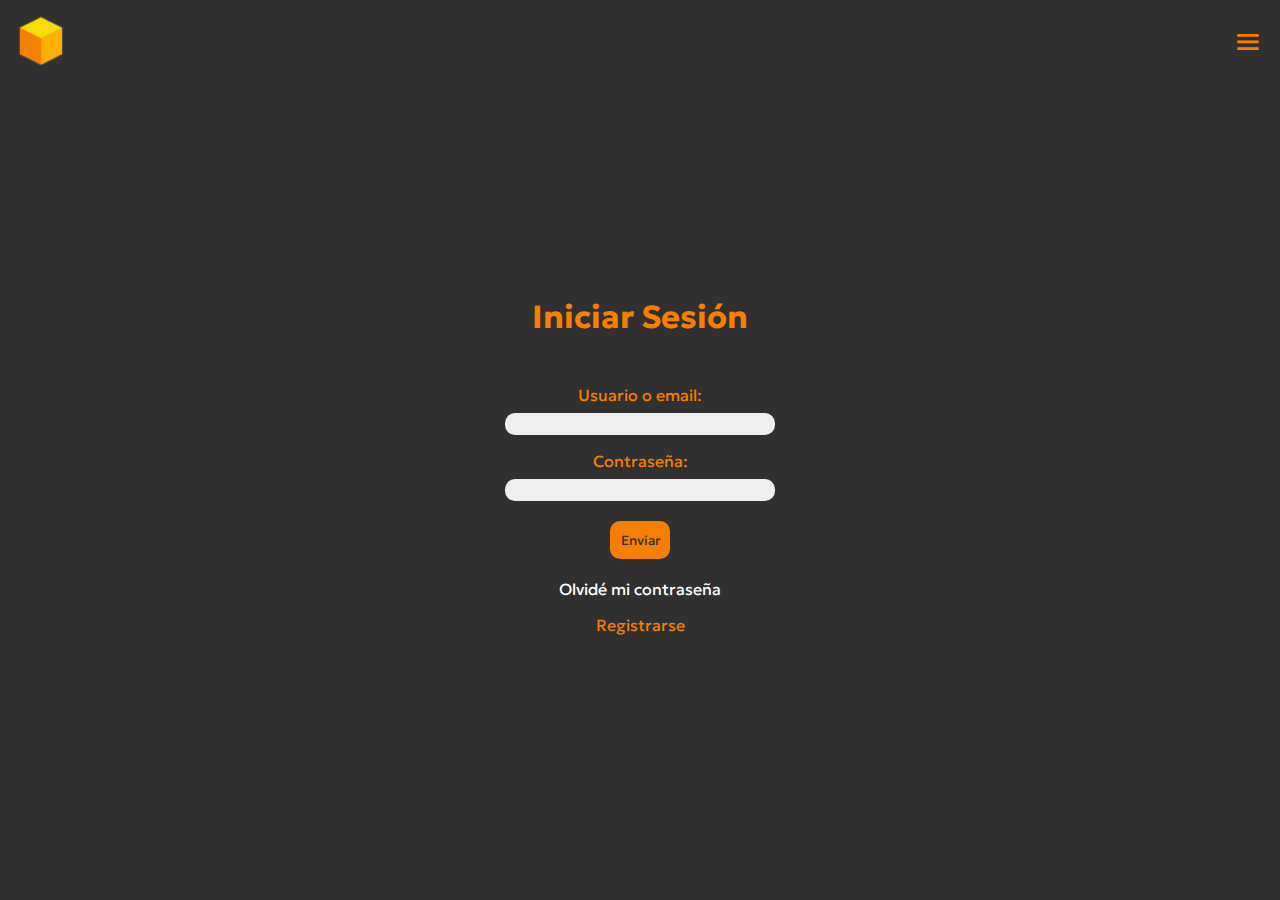
==== login.html @ 83d70035 "mobile-first" ====
<!DOCTYPE html>
<html lang="es">
<head>
    <meta charset="UTF-8">
    <meta http-equiv="X-UA-Compatible" content="IE=edge">
    <meta name="viewport" content="width=device-width, initial-scale=1.0">
    <link rel="stylesheet" href="./css/styles.css">
    <link rel="stylesheet" href="./css/mediaqueries.css">
    <link href="https://fonts.googleapis.com/css2?family=Geologica:wght@300;400;500;600&display=swap" rel="stylesheet">
    <link href='https://unpkg.com/boxicons@2.1.4/css/boxicons.min.css' rel='stylesheet'>
    <link rel="icon" href="./assets/logo.png">
    <title>Mated | Impresiones 3D</title>
</head>
<body>

    <header>
        <nav class="navbar">
            <a href="index.html"><img src="./assets/logo.png"></a>
            <label for="menu-toggle"><i class='bx bx-menu'></i></label>
            <input type="checkbox" id="menu-toggle">
        </nav>
    </header>

    <section class="login">
        <div>
            <h2>Iniciar Sesión</h2>
            <div>
                <label for="user">Usuario o email:</label>
                <input type="text" id="user">
            </div>
            <div>
                <label for="user">Contraseña:</label>
                <input type="text" id="user">
            </div>
            <button>Enviar</button>
            <p>Olvidé mi contraseña</p>
            <a href="register.html">Registrarse</a>
        </div>
    </section>

</body>
</html>
---- css/styles.css ----
body {
    margin: 0;
    padding: 0;
    box-sizing: border-box;
    font-family: 'Geologica', sans-serif;
    background-color: #303030;
    color: #fff;
}

:root {
    --primario: #f77f00;
    --claro: #38b000;
    --oscuro: #007200;
}

h2 {
    color: var(--primario);
    text-align: center;
    font-size: 2em;
    margin: 1em;
}

hr {
    border-color: var(--primario);
    margin-top: 2em;
    max-width: 320px;
}

/* BARRA DE NAVEGACIÓN */

.navbar {
    background-color: #303030;
    display: flex;
    padding: 1em;
    gap: 3em;
    align-items: center;
    justify-content: space-between;
}

.navbar img {
    height: 50px;
}

.navbar i {
    color: var(--primario);
    font-size: 2em;
}

.navbar ul {
    display: none;
    list-style: none;
    position: absolute;
    top: 82px;
    flex-direction: column;
    text-align: center;
    width: 100%;
}

.navbar a {
    color: var(--primario);
    text-decoration: none;
}

.navbar input {
    display: none;
}

/* PORTADA */

.portada {
    display: flex;
    margin: 2em;
    flex-direction: column;
    align-items: center;
    text-align: center;
    justify-content: center;
    height: calc(100vh - 164px);
}

.portada h1 {
    color: var(--primario);
    margin-top: 0;
}

.portada p {
    color: #fff;
    margin: 0;
}

/* NOSOTROS */

.nosotros {
    display: flex;
    flex-direction: column;
    text-align: center;
    align-items: center;
}

.nosotros div {
    width: 80%;
    border: var(--primario) 3px solid;
    padding: 1em;
    margin: 1em 2em;
    border-radius: 20px;
}

.nosotros p {
    margin-top: 1em;
}

.nosotros i {
    color: var(--primario);
    font-size: 2em;
    padding: .2em;
    border: var(--primario) 2px solid;
    border-radius: 100%;
}

/* COLECCIONES */

.colecciones {
    display: flex;
    flex-direction: column;
    align-items: center;
}

.container {
    display: flex;
    overflow-y: hidden;
    flex-wrap: wrap;
    max-width: 500px;
    justify-content: center;
}

.colecciones img{
    width: 8.7em;
    height: 8.7em;
    object-fit: cover;
    border-radius: 1em;
    box-shadow: 0 0 0 2px var(--primario);
}

.colecciones article {
    padding: 5px;
    margin: 5px;
    border-radius: 5px;
}

.colecciones h3 {
    color: var(--primario);
    text-align: center;
    margin: 10px 0;
}

/* CONTACTO */

.contacto {
    align-items: center;
}

.contacto form {
    margin: 2em;
    display: flex;
    flex-direction: column;
}

.contacto div {
    margin: 5px;
    display: flex;
    flex-direction: column;
}

.contacto input, textarea{
    background-color: #eeeeee;
    border: none;
    border-radius: 10px;
}

.contacto input {
    height: 1.5em;
}

.contacto label {
    margin: 5px;
    font-size: .8em;
    color: var(--primario);
}

/* FOOTER */

.footer {
    display: flex;
    flex-direction: column;
    align-items: center;
    background-color: var(--primario);
    color: #303030;
}

.footer p, h4 {
    font-size: .8em;
}

.footer i {
    font-size: 2em;
    margin: .3em;
}

/* LOGIN */

.login {
    display: flex;
    flex-direction: column;
    height: calc(100vh - 172px);
    align-items: center;
    justify-content: center;
}

.login div{
    display: flex;
    flex-direction: column;
    align-items: center;
}

.login label {
    color: var(--primario);
}

.login input {
    background-color: #eeeeee;
    border: none;
    border-radius: 10px;
    height: 1.5em;
    width: 20em;
}

.login label {
    margin: 1em 0 .5em 0;
    color: var(--primario);
}

.login button {
    margin: 1.5em;
    background-color: var(--primario);
    border: none;
    border-radius: 10px;
    padding: .8em;
    font-family: 'Geologica', sans-serif;
    color: #303030;
}

.login p {
    cursor: pointer;
    margin-top: 0;
}

.login a {
    text-decoration: none;
    color: var(--primario);
}
---- css/mediaqueries.css ----
@media (min-width: 767px) {
    
}
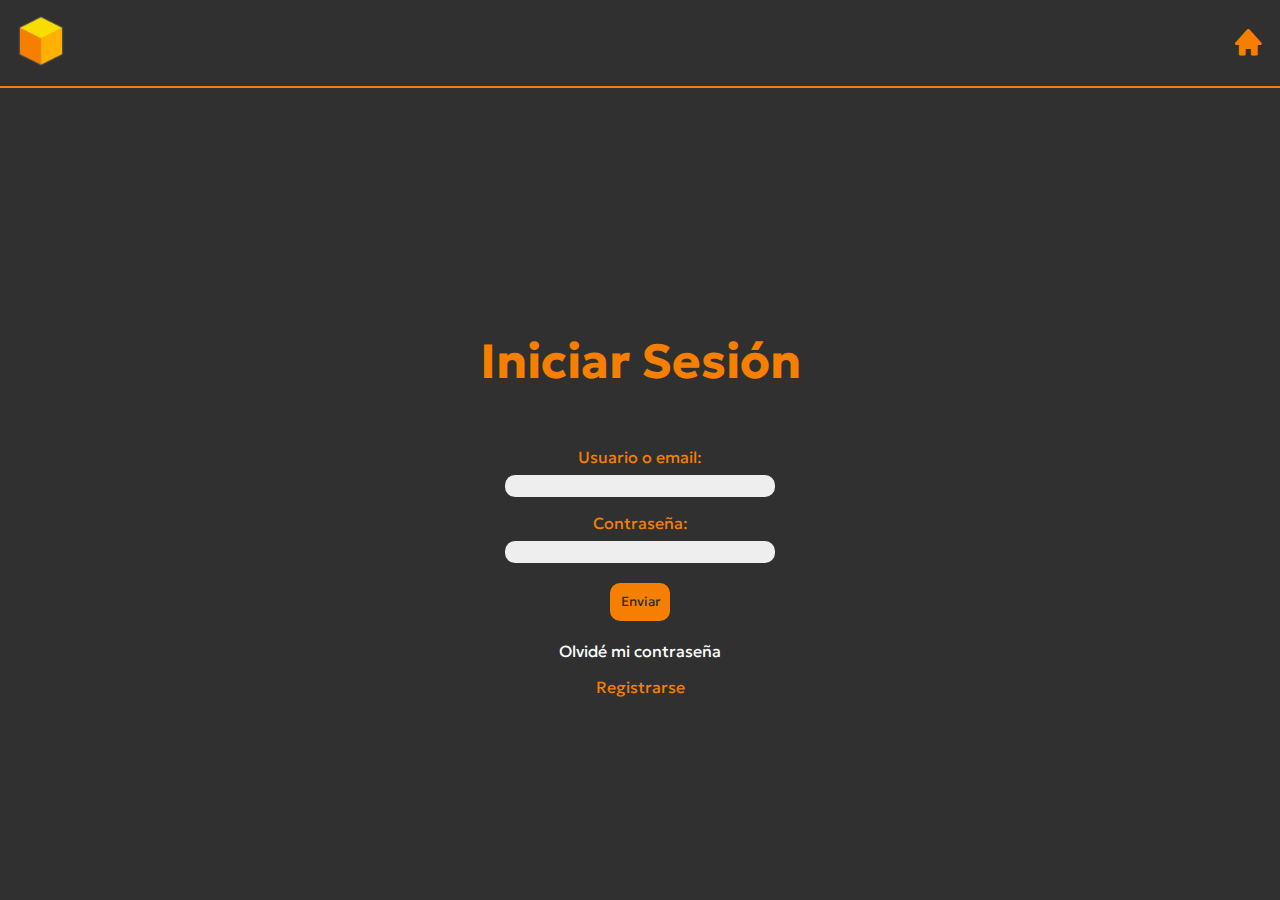
==== commit 2cfdf8bd: "finish him" ====
--- a/login.html
+++ b/login.html
@@ -16,8 +16,7 @@
     <header>
         <nav class="navbar">
             <a href="index.html"><img src="./assets/logo.png"></a>
-            <label for="menu-toggle"><i class='bx bx-menu'></i></label>
-            <input type="checkbox" id="menu-toggle">
+            <a href="index.html"><i class='bx bxs-home'></i></a>
         </nav>
     </header>
 
--- a/css/styles.css
+++ b/css/styles.css
@@ -7,34 +7,58 @@
     color: #fff;
 }
 
+* {
+    list-style: none;
+    scroll-behavior: smooth;
+}
+
 :root {
     --primario: #f77f00;
     --claro: #38b000;
     --oscuro: #007200;
 }
 
+h1 {
+    font-size: 3em;
+}
+
 h2 {
     color: var(--primario);
     text-align: center;
-    font-size: 2em;
-    margin: 1em;
+    font-size: 3em;
 }
 
 hr {
     border-color: var(--primario);
-    margin-top: 2em;
-    max-width: 320px;
+    background-color: var(--primario);
+    height: 1px;
+    margin: 0;
+}
+
+.triangulo-top {
+    width: 0;
+    height: 0;
+    border-left: 100vw solid var(--primario);
+    border-bottom: 3em solid transparent;
+}
+
+.triangulo-bottom {
+    width: 0;
+    height: 0;
+    border-right: 100vw solid var(--primario);
+    border-top: 3em solid transparent;
 }
 
 /* BARRA DE NAVEGACIÓN */
+
 
 .navbar {
     background-color: #303030;
     display: flex;
     padding: 1em;
-    gap: 3em;
     align-items: center;
     justify-content: space-between;
+    border-bottom: var(--primario) 2px solid;
 }
 
 .navbar img {
@@ -46,35 +70,63 @@
     font-size: 2em;
 }
 
-.navbar ul {
+.menu-navigation {
     display: none;
-    list-style: none;
+    flex-direction: column;
     position: absolute;
-    top: 82px;
-    flex-direction: column;
-    text-align: center;
+    top: 88px;
+    text-align: center;
+    z-index: 1000;
+    background-color: #303030;
+    margin: 0;
+    padding: 2em;
+    gap: 1em;
+    border: var(--primario) 2px solid;
+    border-top: none;
+    right: 0;
+}
+
+.navbar a {
+    color: var(--primario);
+    text-decoration: none;
+    position: relative;
+}
+
+#menu-toggle {
+    display: none;
+}
+
+#menu-toggle:checked ~ .menu-navigation{
+    display: flex;
+}
+
+
+/* PORTADA */
+
+
+.fondo {
+    display: flex;
+    position: absolute;
+    z-index: 10;
     width: 100%;
-}
-
-.navbar a {
-    color: var(--primario);
-    text-decoration: none;
-}
-
-.navbar input {
-    display: none;
-}
-
-/* PORTADA */
+    min-height: calc(100vh - 88px);
+    background-repeat: no-repeat;
+    background-image: url('https://miro.medium.com/v2/resize:fit:0/1*E3CIMvMkRpBHgGFTwmKpTg.jpeg');
+    background-size: cover;
+    background-position: 50%;
+    filter: grayscale(1) brightness(15%);
+}
 
 .portada {
-    display: flex;
-    margin: 2em;
-    flex-direction: column;
-    align-items: center;
-    text-align: center;
-    justify-content: center;
-    height: calc(100vh - 164px);
+    position: relative;
+    margin: 0 2em;
+    z-index: 500;
+    display: flex;
+    flex-direction: column;
+    height: calc(100vh - 88px);
+    align-items: center;
+    text-align: center;
+    justify-content: center;
 }
 
 .portada h1 {
@@ -84,24 +136,30 @@
 
 .portada p {
     color: #fff;
+    font-size: 1.1em;
     margin: 0;
-}
+    max-width: 508px;
+}
+
 
 /* NOSOTROS */
 
+
 .nosotros {
     display: flex;
     flex-direction: column;
     text-align: center;
     align-items: center;
+    justify-content: center;
+    min-height: 100vh;
 }
 
 .nosotros div {
     width: 80%;
     border: var(--primario) 3px solid;
     padding: 1em;
-    margin: 1em 2em;
     border-radius: 20px;
+    margin: 1em;
 }
 
 .nosotros p {
@@ -116,12 +174,16 @@
     border-radius: 100%;
 }
 
+
 /* COLECCIONES */
 
+
 .colecciones {
     display: flex;
     flex-direction: column;
     align-items: center;
+    justify-content: center;
+    background-color: var(--primario);
 }
 
 .container {
@@ -137,35 +199,47 @@
     height: 8.7em;
     object-fit: cover;
     border-radius: 1em;
-    box-shadow: 0 0 0 2px var(--primario);
+    box-shadow: 0 0 0 2px #303030;
 }
 
 .colecciones article {
     padding: 5px;
     margin: 5px;
     border-radius: 5px;
+    cursor: pointer;
+}
+
+.colecciones h2 {
+    color: #303030;
 }
 
 .colecciones h3 {
-    color: var(--primario);
+    color: #303030;
     text-align: center;
     margin: 10px 0;
 }
 
+
 /* CONTACTO */
 
+
 .contacto {
-    align-items: center;
+    display: flex;
+    flex-direction: column;
+    align-items: center;
+    justify-content: center;
+    min-height: calc(100vh - 96px);
 }
 
 .contacto form {
-    margin: 2em;
-    display: flex;
-    flex-direction: column;
+    margin: 0 0 2em;
+    display: flex;
+    flex-direction: column;
+    width: 80%;
+    max-width: 600px;
 }
 
 .contacto div {
-    margin: 5px;
     display: flex;
     flex-direction: column;
 }
@@ -174,6 +248,7 @@
     background-color: #eeeeee;
     border: none;
     border-radius: 10px;
+    margin: 5px;
 }
 
 .contacto input {
@@ -186,7 +261,13 @@
     color: var(--primario);
 }
 
+.contacto article {
+    display: flex;
+    flex-direction: column;
+}
+
 /* FOOTER */
+
 
 .footer {
     display: flex;
@@ -194,6 +275,7 @@
     align-items: center;
     background-color: var(--primario);
     color: #303030;
+    padding: 2em;
 }
 
 .footer p, h4 {
@@ -203,16 +285,20 @@
 .footer i {
     font-size: 2em;
     margin: .3em;
-}
+    cursor: pointer;
+}
+
 
 /* LOGIN */
 
+
 .login {
     display: flex;
     flex-direction: column;
-    height: calc(100vh - 172px);
-    align-items: center;
-    justify-content: center;
+    height: calc(100vh - 88px);
+    align-items: center;
+    justify-content: center;
+    z-index: 999;
 }
 
 .login div{
--- a/css/mediaqueries.css
+++ b/css/mediaqueries.css
@@ -1,3 +1,60 @@
-@media (min-width: 767px) {
+@media (min-width: 600px) {
+
+    .contacto div {
+        flex-direction: row;
+        width: 100%;
+        justify-content: space-around;
+    }
+
+    .contacto article {
+        display: flex;
+        flex-direction: column;
+        width: 100%;
+    }
+
+}
+
+@media (min-width: 768px) {
+
+    .container {
+        max-width: 850px;
+        justify-content: space-around;
+    }
+
+    .colecciones article {
+        margin: 2em;
+    }
+
+}
+
+@media (min-width: 1024px) {
+
+    .nosotros div {
+        border: none;
+        display: flex;
+        flex-direction: row;
+        justify-content: space-around;
+    }
+
+    .nosotros article {
+        width: 230px;
+        margin: 1em;
+        border: var(--primario) 3px solid;
+        border-radius: 20px;
+        padding: 1em;
+    }
+
+    .navbar label {
+        display: none;
+    }
     
+    .menu-navigation {
+        display: flex;
+        border: none;
+        top: 0;
+        flex-direction: row;
+        gap: 5em;
+        background-color: transparent;
+    }
+
 }